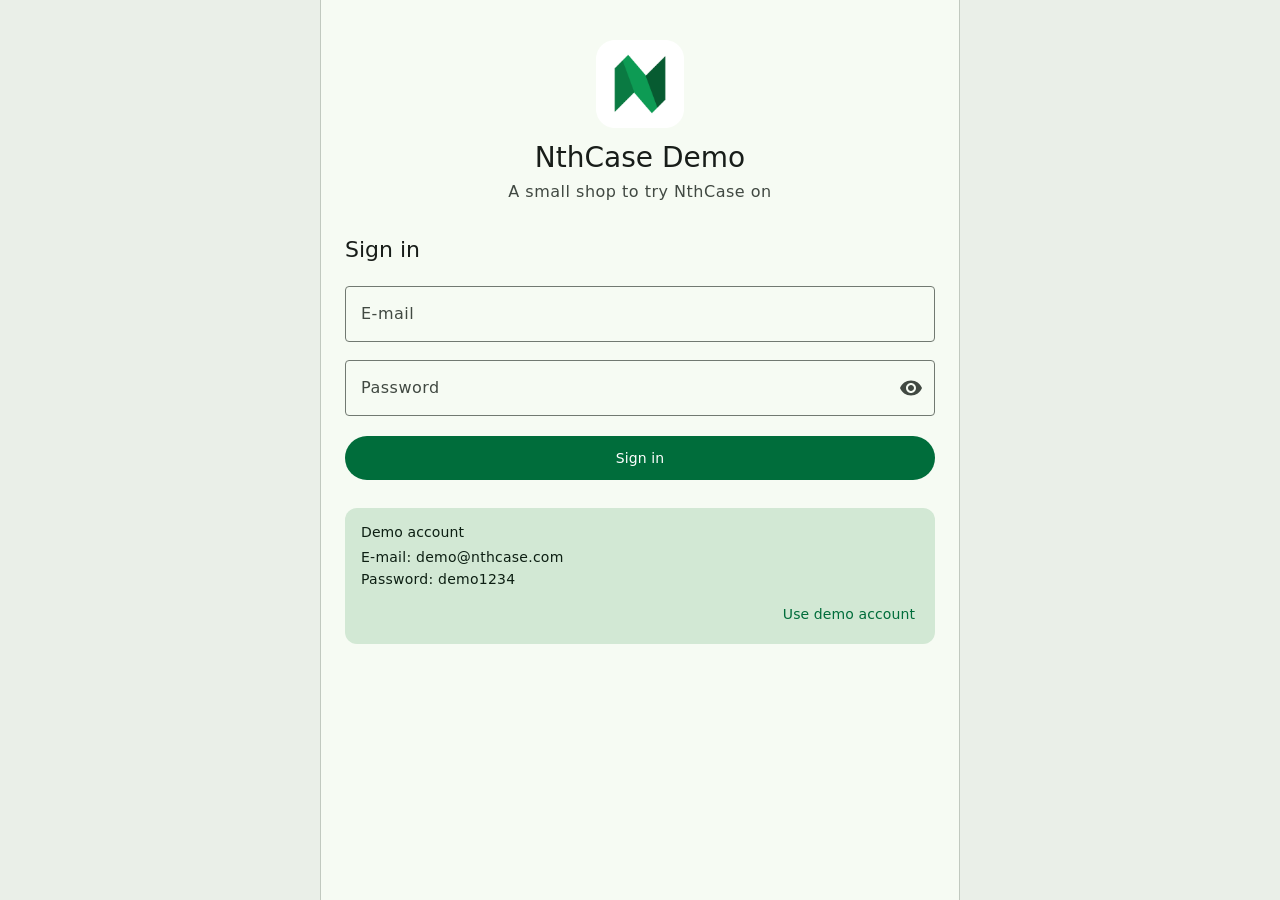
==== site/app/index.html @ c0ab0469 "Add a web twin of the NthCase Demo app under /app The shop now has a second page, at /app, that is t" ====
<!doctype html>
<html lang="en">
<head>
  <meta charset="utf-8">
  <meta name="viewport" content="width=device-width, initial-scale=1">
  <meta name="color-scheme" content="light dark">
  <title>NthCase Demo</title>
  <link rel="icon" href="nthcase_mark.png">
  <link rel="stylesheet" href="app.css">
  <script src="app.js" defer></script>
</head>
<body>
  <!-- The web twin of NthCase Demo (android-demo-app / ios-demo-app in GuruAI). One page; the hash picks the screen.
       Each screen is a <template> below, cloned into #screen when it opens, so only the open screen's ids exist. -->
  <div class="phone">
    <header class="toolbar" hidden>
      <button type="button" class="icon-button nav-back" aria-label="Back" title="Back" hidden>
        <svg viewBox="0 0 24 24" aria-hidden="true" data-icon="arrow_back"></svg>
      </button>
      <h1 class="toolbar-title"></h1>
      <button type="button" id="cart_action" class="icon-button cart-action" aria-label="Cart" title="Cart" hidden>
        <svg viewBox="0 0 24 24" aria-hidden="true" data-icon="ic_bag"></svg>
        <span id="cart_count" class="cart-count" hidden></span>
      </button>
      <button type="button" id="action_sign_out" class="icon-button" aria-label="Sign out" title="Sign out" hidden>
        <svg viewBox="0 0 24 24" aria-hidden="true" data-icon="ic_sign_out"></svg>
      </button>
    </header>
    <main id="screen" class="screen-host"></main>
  </div>

  <noscript><p class="noscript">NthCase Demo needs JavaScript.</p></noscript>

  <template id="screen-signin">
    <div class="screen scroll">
      <div class="signin">
        <img id="brand_mark" class="brand-mark" src="nthcase_mark.png" width="88" height="88"
             alt="NthCase Demo logo" aria-label="NthCase Demo logo">
        <h1 id="app_title" class="headline-medium" tabindex="-1">NthCase Demo</h1>
        <p id="store_tagline" class="body-large muted">A small shop to try NthCase on</p>

        <form class="signin-form" novalidate>
          <h2 class="title-large">Sign in</h2>
          <div class="field">
            <input id="email_input" type="email" placeholder=" " aria-label="E-mail" autocomplete="email"
                   autocapitalize="off" spellcheck="false" enterkeyhint="next">
            <label for="email_input">E-mail</label>
          </div>
          <div class="field has-end">
            <input id="password_input" type="password" placeholder=" " aria-label="Password"
                   autocomplete="current-password" enterkeyhint="done">
            <label for="password_input">Password</label>
            <button type="button" class="end-icon password-toggle" aria-label="Show password" aria-pressed="false">
              <svg viewBox="0 0 24 24" aria-hidden="true" data-icon="visibility"></svg>
            </button>
          </div>
          <p id="sign_in_error" class="body-medium error-text" role="status" aria-label="Wrong e-mail or password."
             hidden>Wrong e-mail or password.</p>
          <button id="sign_in_button" type="submit" class="filled-button wide tall" aria-label="Sign in">Sign in</button>
        </form>

        <section id="demo_account" class="demo-card">
          <h3 class="title-small">Demo account</h3>
          <p id="demo_account_details" class="body-medium" role="note"
             aria-label="Demo account. E-mail: demo@nthcase.com. Password: demo1234.">E-mail: demo@nthcase.com<br>Password: demo1234</p>
          <button id="use_demo_account" type="button" class="text-button" aria-label="Use demo account">Use demo account</button>
        </section>
      </div>
    </div>
  </template>

  <template id="screen-products">
    <div class="screen">
      <div class="field dense has-start has-end search-field">
        <svg class="start-icon" viewBox="0 0 24 24" aria-hidden="true" data-icon="ic_search"></svg>
        <input id="search_input" type="text" placeholder=" " aria-label="Search products" autocomplete="off"
               spellcheck="false" enterkeyhint="search">
        <label for="search_input">Search products</label>
        <button type="button" class="end-icon clear-text" aria-label="Clear text" hidden>
          <svg viewBox="0 0 24 24" aria-hidden="true" data-icon="cancel"></svg>
        </button>
      </div>
      <div class="scroll grow">
        <ul id="product_list" class="product-grid" aria-label="Fernwood Goods"></ul>
        <p id="products_empty" class="body-large muted products-empty" role="status"
           aria-label="No products match your search." hidden>No products match your search.</p>
      </div>
    </div>
  </template>

  <template id="screen-detail">
    <div class="screen">
      <div class="scroll grow">
        <div class="detail">
          <svg id="detail_image" class="art detail-image" viewBox="0 0 120 120" role="img"></svg>
          <h2 id="detail_name" class="headline-small"></h2>
          <p id="detail_price" class="title-large primary-text"></p>
          <p id="detail_description" class="body-large muted detail-description"></p>
          <p class="title-small quantity-label">Quantity</p>
          <div class="stepper">
            <button type="button" id="qty_decrease" class="outlined-icon-button" aria-label="Decrease quantity">
              <svg viewBox="0 0 24 24" aria-hidden="true" data-icon="ic_remove"></svg>
            </button>
            <output id="qty_value" class="title-large qty-value" aria-label="Quantity 1">1</output>
            <button type="button" id="qty_increase" class="outlined-icon-button" aria-label="Increase quantity">
              <svg viewBox="0 0 24 24" aria-hidden="true" data-icon="ic_add"></svg>
            </button>
          </div>
        </div>
      </div>
      <div class="bottom-bar">
        <div class="snackbar-host" role="status"></div>
        <button type="button" id="add_to_cart" class="filled-button wide tall" aria-label="Add to cart">
          <svg class="button-icon" viewBox="0 0 24 24" aria-hidden="true" data-icon="ic_bag"></svg>Add to cart
        </button>
      </div>
    </div>
  </template>

  <template id="snackbar">
    <div class="snackbar">
      <span id="snackbar_text" class="body-medium">Added to cart</span>
      <button type="button" id="snackbar_action" class="snackbar-action" aria-label="View cart">View cart</button>
    </div>
  </template>

  <template id="screen-cart">
    <div class="screen">
      <div id="cart_content" class="screen">
        <div class="scroll grow">
          <ul id="cart_lines" class="cart-lines"></ul>
        </div>
        <section id="cart_summary" class="cart-summary">
          <div class="total-row">
            <span class="title-medium" aria-hidden="true">Total</span>
            <output id="cart_total" class="headline-small"></output>
          </div>
          <button type="button" id="checkout_button" class="filled-button wide tall" aria-label="Checkout">Checkout</button>
          <button type="button" id="continue_shopping" class="text-button wide" aria-label="Continue shopping">Continue shopping</button>
        </section>
      </div>
      <div id="cart_empty" class="scroll grow" hidden>
        <div class="centered-body">
          <svg class="art empty-art" viewBox="0 0 120 120" role="img" aria-label="An empty shopping bag"
               data-art="art_empty_cart"></svg>
          <h2 id="cart_empty_title" class="title-large">Your cart is empty</h2>
          <p class="body-large muted">Pick something you like from the products.</p>
          <button type="button" id="browse_products" class="filled-button" aria-label="Browse products">Browse products</button>
        </div>
      </div>
    </div>
  </template>

  <template id="screen-order-placed">
    <div class="screen scroll">
      <div class="centered-body order-placed">
        <svg class="art order-art" viewBox="0 0 120 120" role="img" aria-label="A check mark"
             data-art="art_order_placed"></svg>
        <h1 id="order_placed_title" class="headline-medium" tabindex="-1">Order placed</h1>
        <p id="order_placed_message" class="body-large muted">Thank you! Your order is confirmed and on its way.</p>
        <button type="button" id="back_to_products" class="filled-button" aria-label="Back to products">Back to products</button>
      </div>
    </div>
  </template>
</body>
</html>
---- site/app/app.css ----
/* NthCase Demo, web twin. Colours from android-demo-app res/values/colors.xml and values-night/colors.xml;
   sizes and type follow its Material 3 layouts (1 dp = 1 px). */
:root {
  color-scheme: light dark;
  --primary: #006D3B;
  --on-primary: #FFFFFF;
  --primary-container: #98F6B5;
  --on-primary-container: #00210E;
  --secondary-container: #D2E8D4;
  --on-secondary-container: #0D1F13;
  --error: #BA1A1A;
  --background: #F6FBF3;
  --surface: #F6FBF3;
  --on-surface: #181D19;
  --on-surface-variant: #414942;
  --outline: #717971;
  --outline-variant: #C1C9BF;
  --surface-container-low: #F0F5ED;
  --surface-container: #EAEFE8;
  --surface-container-high: #E5EAE2;
  --inverse-surface: #2D322D;
  --inverse-on-surface: #EDF2EA;
  --inverse-primary: #7CDA9B;
  --art-bg-mug: #FBE7E1;
  --art-bg-notebook: #E3ECF7;
  --art-bg-plant: #E6F4E1;
  --art-bg-candle: #FBF1DE;
  --art-bg-tote: #F3EEDF;
  --art-bg-bottle: #E0F2F1;
  --art-bg-clock: #ECE7F6;
  --art-bg-lamp: #FCE9DD;
  --art-bg-sunglasses: #E1EEF8;
  --art-bg-umbrella: #F6E9EA;
  --font: Roboto, system-ui, -apple-system, "Segoe UI", "Helvetica Neue", Arial, sans-serif;
}

@media (prefers-color-scheme: dark) {
  :root {
    --primary: #7CDA9B;
    --on-primary: #00391C;
    --primary-container: #00522B;
    --on-primary-container: #98F6B5;
    --secondary-container: #384B3C;
    --on-secondary-container: #D2E8D4;
    --error: #FFB4AB;
    --background: #101510;
    --surface: #101510;
    --on-surface: #DFE4DC;
    --on-surface-variant: #C1C9BF;
    --outline: #8B938A;
    --outline-variant: #414942;
    --surface-container-low: #181D19;
    --surface-container: #1C211D;
    --surface-container-high: #262B27;
    --inverse-surface: #DFE4DC;
    --inverse-on-surface: #2D322D;
    --inverse-primary: #006D3B;
    --art-bg-mug: #3A2722;
    --art-bg-notebook: #1E2B3A;
    --art-bg-plant: #1F3420;
    --art-bg-candle: #3A2F1E;
    --art-bg-tote: #33301F;
    --art-bg-bottle: #1C3533;
    --art-bg-clock: #2C2640;
    --art-bg-lamp: #3B2A21;
    --art-bg-sunglasses: #1D2D3B;
    --art-bg-umbrella: #3A2426;
  }
}

* { box-sizing: border-box; }
html, body { height: 100%; margin: 0; }
body {
  background: var(--surface-container);
  color: var(--on-surface);
  font: 400 16px/24px var(--font);
  letter-spacing: 0.5px;
  -webkit-font-smoothing: antialiased;
  -webkit-tap-highlight-color: transparent;
}
[hidden] { display: none !important; }
h1, h2, h3, p, ul { margin: 0; padding: 0; }
ul { list-style: none; }
button, input, output { font: inherit; letter-spacing: inherit; color: inherit; }
button { cursor: pointer; }
button:disabled { cursor: default; }
[tabindex="-1"]:focus { outline: none; }
:focus-visible { outline: 2px solid var(--primary); outline-offset: 2px; }

/* Material 3 type scale */
.headline-medium { font-size: 28px; line-height: 36px; font-weight: 400; letter-spacing: 0; }
.headline-small { font-size: 24px; line-height: 32px; font-weight: 400; letter-spacing: 0; }
.title-large { font-size: 22px; line-height: 28px; font-weight: 400; letter-spacing: 0; }
.title-medium { font-size: 16px; line-height: 24px; font-weight: 500; letter-spacing: 0.15px; }
.title-small { font-size: 14px; line-height: 20px; font-weight: 500; letter-spacing: 0.1px; }
.body-large { font-size: 16px; line-height: 24px; font-weight: 400; letter-spacing: 0.5px; }
.body-medium { font-size: 14px; line-height: 20px; font-weight: 400; letter-spacing: 0.25px; }
.label-large { font-size: 14px; line-height: 20px; font-weight: 500; letter-spacing: 0.1px; }
.muted { color: var(--on-surface-variant); }
.primary-text { color: var(--primary); }

/* The phone: full width on a phone, a centred column on anything wider. */
.phone {
  position: relative;
  display: flex;
  flex-direction: column;
  width: 100%;
  max-width: 420px;
  height: 100vh;
  height: 100dvh;
  margin: 0 auto;
  background: var(--background);
  overflow: hidden;
}
@media (min-width: 421px) {
  .phone { border-inline: 1px solid var(--outline-variant); }
}
/* A wide window (or a phone on its side) gets the wider column and three product columns. */
@media (min-width: 1000px), (orientation: landscape) and (max-height: 500px) and (min-width: 600px) {
  .phone { max-width: 640px; }
  .product-grid { grid-template-columns: repeat(3, minmax(0, 1fr)) !important; }
}

.screen-host, .screen { display: flex; flex-direction: column; flex: 1; min-height: 0; }
.scroll { overflow-y: auto; overscroll-behavior: contain; }
.grow { flex: 1; min-height: 0; }

/* Toolbar */
.toolbar {
  display: flex;
  align-items: center;
  flex: none;
  height: 64px;
  padding: 0 0 0 4px;
  background: var(--surface);
}
.toolbar-title {
  flex: 1;
  min-width: 0;
  margin-left: 12px;
  font-size: 22px;
  line-height: 28px;
  font-weight: 400;
  letter-spacing: 0;
  white-space: nowrap;
  overflow: hidden;
  text-overflow: ellipsis;
}
.nav-back:not([hidden]) + .toolbar-title { margin-left: 8px; }

.icon-button {
  position: relative;
  display: inline-grid;
  place-items: center;
  flex: none;
  width: 48px;
  height: 48px;
  padding: 0;
  border: 0;
  border-radius: 50%;
  background: transparent;
  color: var(--on-surface-variant);
}
.icon-button svg { width: 24px; height: 24px; }
.cart-action { color: var(--on-surface); }
.icon-button:hover { background: color-mix(in srgb, currentColor 8%, transparent); }
.icon-button:active { background: color-mix(in srgb, currentColor 12%, transparent); }
.cart-count {
  position: absolute;
  top: 6px;
  right: 4px;
  min-width: 18px;
  height: 18px;
  padding: 0 4px;
  border-radius: 9px;
  background: var(--primary);
  color: var(--on-primary);
  font-size: 11px;
  line-height: 18px;
  font-weight: 500;
  letter-spacing: 0.5px;
  text-align: center;
}

/* Buttons */
.filled-button, .text-button {
  display: inline-flex;
  align-items: center;
  justify-content: center;
  gap: 8px;
  min-height: 40px;
  padding: 0 24px;
  border: 0;
  border-radius: 999px;
  font-size: 14px;
  line-height: 20px;
  font-weight: 500;
  letter-spacing: 0.1px;
}
.filled-button { background: var(--primary); color: var(--on-primary); }
.filled-button:hover { box-shadow: inset 0 0 0 100px color-mix(in srgb, var(--on-primary) 8%, transparent); }
.filled-button:active { box-shadow: inset 0 0 0 100px color-mix(in srgb, var(--on-primary) 12%, transparent); }
.text-button { padding: 0 12px; background: transparent; color: var(--primary); }
.text-button:hover { background: color-mix(in srgb, var(--primary) 8%, transparent); }
.text-button:active { background: color-mix(in srgb, var(--primary) 12%, transparent); }
.wide { width: 100%; }
.tall { min-height: 44px; }
.button-icon { width: 18px; height: 18px; flex: none; }

.outlined-icon-button {
  position: relative;
  display: inline-grid;
  place-items: center;
  flex: none;
  width: 48px;
  height: 48px;
  padding: 0;
  border: 0;
  background: transparent;
  color: var(--primary);
}
.outlined-icon-button::before {
  content: "";
  position: absolute;
  inset: 4px;
  border: 1px solid var(--outline);
  border-radius: 50%;
}
.outlined-icon-button svg { position: relative; width: 24px; height: 24px; }
.outlined-icon-button:hover::before { background: color-mix(in srgb, var(--primary) 8%, transparent); }
.outlined-icon-button:active::before { background: color-mix(in srgb, var(--primary) 12%, transparent); }
.outlined-icon-button:disabled { color: color-mix(in srgb, var(--on-surface) 38%, transparent); }
.outlined-icon-button:disabled::before {
  border-color: color-mix(in srgb, var(--on-surface) 12%, transparent);
  background: transparent;
}

/* Outlined text fields, label inside until the field has focus or text */
.field { position: relative; }
.field input {
  display: block;
  width: 100%;
  height: 56px;
  margin: 0;
  padding: 0 16px;
  border: 1px solid var(--outline);
  border-radius: 4px;
  background: transparent;
  color: var(--on-surface);
  font-size: 16px;
  letter-spacing: 0.5px;
  outline: none;
  caret-color: var(--primary);
}
.field input:hover { border-color: var(--on-surface); }
.field input:focus { border-color: var(--primary); box-shadow: inset 0 0 0 1px var(--primary); }
.field label {
  position: absolute;
  left: 12px;
  top: 28px;
  transform: translateY(-50%);
  padding: 0 4px;
  color: var(--on-surface-variant);
  font-size: 16px;
  line-height: 24px;
  letter-spacing: 0.5px;
  pointer-events: none;
  transition: top 0.15s, font-size 0.15s, line-height 0.15s;
}
.field input:focus + label,
.field input:not(:placeholder-shown) + label {
  top: 0;
  font-size: 12px;
  line-height: 16px;
  letter-spacing: 0.4px;
  background: var(--background);
}
.field input:focus + label { color: var(--primary); }
.field.has-end input { padding-right: 52px; }
.field.has-start input { padding-left: 52px; }
.field.has-start label { left: 48px; }
.field.has-start input:focus + label,
.field.has-start input:not(:placeholder-shown) + label { left: 12px; }
.field .start-icon {
  position: absolute;
  left: 12px;
  top: 50%;
  width: 24px;
  height: 24px;
  transform: translateY(-50%);
  color: var(--on-surface-variant);
  pointer-events: none;
}
.field .end-icon {
  position: absolute;
  right: 0;
  top: 50%;
  display: grid;
  place-items: center;
  width: 48px;
  height: 48px;
  padding: 0;
  border: 0;
  border-radius: 50%;
  transform: translateY(-50%);
  background: transparent;
  color: var(--on-surface-variant);
}
.field .end-icon svg { width: 24px; height: 24px; }
.field.dense input { height: 48px; }
.field.dense label { top: 24px; }

/* Sign in */
.signin {
  display: flex;
  flex-direction: column;
  align-items: center;
  padding: 40px 24px 24px;
}
.brand-mark { display: block; width: 88px; height: 88px; }
#app_title { margin-top: 12px; }
#store_tagline { margin-top: 4px; text-align: center; }
.signin-form { display: flex; flex-direction: column; align-self: stretch; margin-top: 32px; }
.signin-form .field { margin-top: 22px; }
.signin-form .field + .field { margin-top: 18px; }
.error-text { margin-top: 8px; color: var(--error); }
#sign_in_button { margin-top: 20px; }
.demo-card {
  display: flex;
  flex-direction: column;
  align-self: stretch;
  margin-top: 28px;
  padding: 14px 8px 6px 16px;
  border-radius: 12px;
  background: var(--secondary-container);
  color: var(--on-secondary-container);
}
#demo_account_details { margin-top: 4px; line-height: 22px; }
#use_demo_account { align-self: flex-end; min-height: 48px; color: var(--primary); }

/* Products */
.search-field { flex: none; margin: 14px 16px 0; }
.product-grid {
  display: grid;
  grid-template-columns: repeat(2, minmax(0, 1fr));
  padding: 8px 10px 16px;
}
.product-grid li { display: flex; padding: 6px; }
.product-card {
  display: flex;
  flex-direction: column;
  align-items: stretch;
  width: 100%;
  padding: 10px;
  border: 0;
  border-radius: 12px;
  background: var(--surface-container-low);
  color: var(--on-surface);
  text-align: left;
}
.product-card:hover { box-shadow: inset 0 0 0 100px color-mix(in srgb, var(--on-surface) 8%, transparent); }
.product-card:active { box-shadow: inset 0 0 0 100px color-mix(in srgb, var(--on-surface) 12%, transparent); }
.art { display: block; }
.product-image { width: 100%; height: auto; aspect-ratio: 1; }
/* Android draws the card's name and price at the font's own line height, not the type scale's. */
.product-name { margin-top: 10px; line-height: 21px; white-space: nowrap; overflow: hidden; text-overflow: ellipsis; }
.product-card .label-large { margin-top: 2px; line-height: 19px; }
.products-empty { margin-top: 48px; text-align: center; }

/* Product details */
.detail { display: flex; flex-direction: column; align-items: flex-start; padding: 16px; }
.detail-image { width: 100%; height: auto; aspect-ratio: 1; margin-bottom: 16px; }
#detail_price { margin-top: 4px; }
.detail-description { margin-top: 12px; }
.quantity-label { margin-top: 20px; }
.stepper { display: flex; align-items: center; margin-top: 8px; }
.qty-value { min-width: 48px; text-align: center; }
.bottom-bar { position: relative; flex: none; padding: 16px; }
.snackbar-host { position: absolute; left: 8px; right: 8px; bottom: 100%; }
.snackbar {
  display: flex;
  align-items: center;
  min-height: 48px;
  margin-bottom: 4px;
  padding: 0 8px 0 16px;
  border-radius: 4px;
  background: var(--inverse-surface);
  color: var(--inverse-on-surface);
  box-shadow: 0 3px 5px rgba(0, 0, 0, 0.2), 0 6px 10px rgba(0, 0, 0, 0.14);
  animation: snackbar-in 0.15s ease-out;
}
.snackbar #snackbar_text { flex: 1; }
.snackbar-action {
  min-height: 36px;
  padding: 0 8px;
  border: 0;
  border-radius: 4px;
  background: transparent;
  color: var(--inverse-primary);
  font-size: 14px;
  font-weight: 500;
  letter-spacing: 0.1px;
}
.snackbar-action:hover { background: color-mix(in srgb, var(--inverse-primary) 8%, transparent); }
@keyframes snackbar-in { from { opacity: 0; transform: translateY(8px); } }
@media (prefers-reduced-motion: reduce) { .snackbar { animation: none; } .field label { transition: none; } }

/* Cart */
.cart-lines { padding: 8px 10px; }
.cart-line {
  display: flex;
  align-items: center;
  margin: 6px;
  padding: 12px 8px 4px 12px;
  border-radius: 12px;
  background: var(--surface-container-low);
}
.line-image { flex: none; align-self: flex-start; width: 64px; height: 64px; }
.line-main { display: flex; flex-direction: column; align-items: flex-start; flex: 1; min-width: 0; margin-left: 12px; }
.line-name { max-width: 100%; white-space: nowrap; overflow: hidden; text-overflow: ellipsis; }
.line-remove { min-height: 48px; margin-left: -12px; }
.line-side { display: flex; flex-direction: column; align-items: flex-end; }
.stepper.small { margin-top: 0; }
.line-qty { min-width: 32px; text-align: center; }
.line-total { margin-right: 8px; }
.cart-summary { flex: none; padding: 16px; background: var(--surface-container); }
.total-row { display: flex; align-items: center; justify-content: space-between; }
#checkout_button { margin-top: 12px; }
#continue_shopping { min-height: 48px; margin-top: 4px; }
.centered-body {
  display: flex;
  flex-direction: column;
  align-items: center;
  justify-content: center;
  min-height: 100%;
  padding: 16px;
  text-align: center;
}
.empty-art { width: 96px; height: 96px; }
#cart_empty_title { margin-top: 16px; }
.centered-body .body-large { margin-top: 4px; }
#browse_products { margin-top: 20px; }

/* Order placed */
.order-placed { padding: 24px; }
.order-art { width: 120px; height: 120px; }
#order_placed_title { margin-top: 20px; }
.order-placed #order_placed_message { margin-top: 8px; }
#back_to_products { margin-top: 28px; }

.noscript { padding: 24px; text-align: center; }
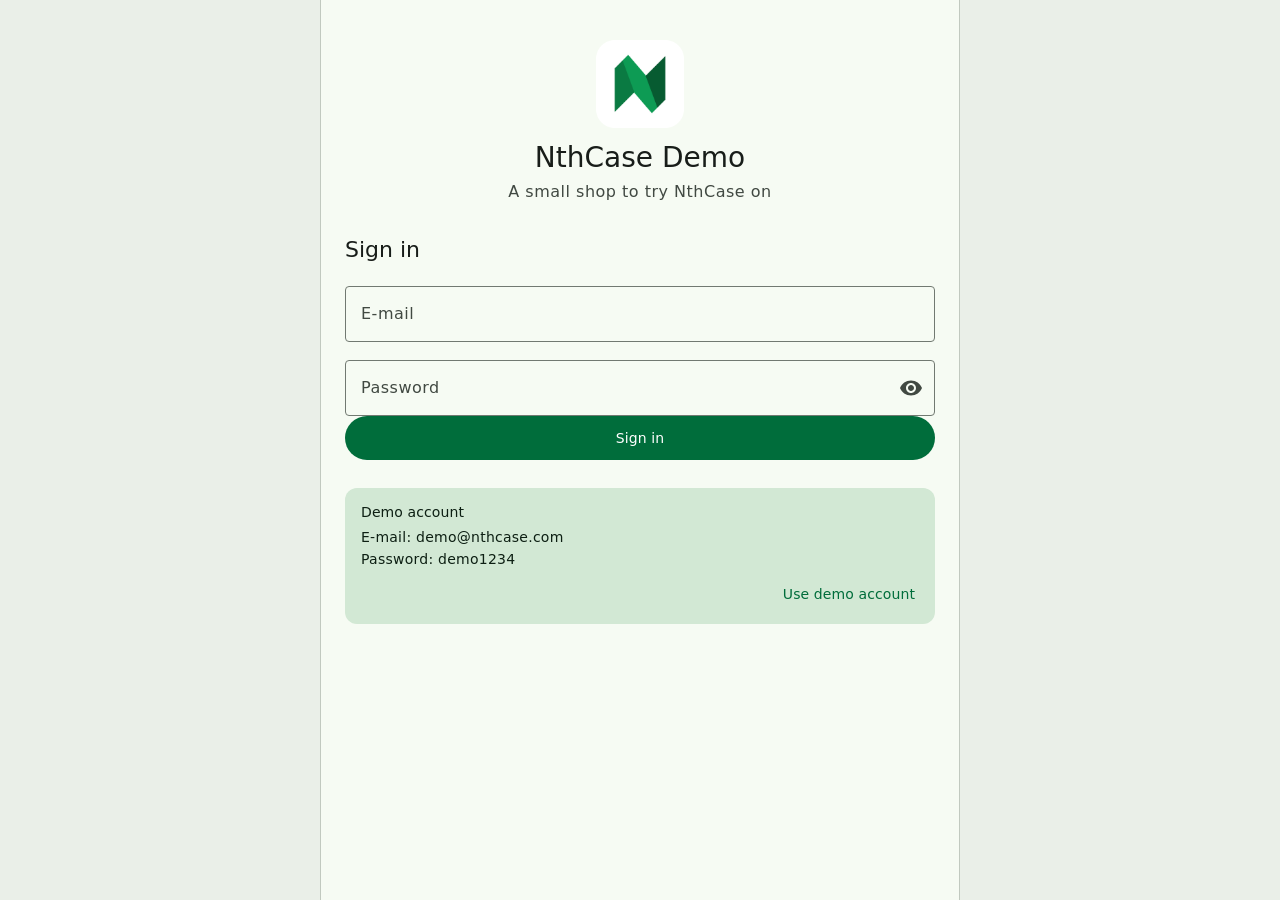
==== commit cf0305d6: "Rename the sign-in button and show card prices in amber A small "release 2" of the web twin for the " ====
--- a/site/app/index.html
+++ b/site/app/index.html
@@ -56,7 +56,7 @@
           </div>
           <p id="sign_in_error" class="body-medium error-text" role="status" aria-label="Wrong e-mail or password."
              hidden>Wrong e-mail or password.</p>
-          <button id="sign_in_button" type="submit" class="filled-button wide tall" aria-label="Sign in">Sign in</button>
+          <button id="login_submit" type="submit" class="filled-button wide tall" aria-label="Sign in">Sign in</button>
         </form>
 
         <section id="demo_account" class="demo-card">
--- a/site/app/app.css
+++ b/site/app/app.css
@@ -365,6 +365,8 @@
 /* Android draws the card's name and price at the font's own line height, not the type scale's. */
 .product-name { margin-top: 10px; line-height: 21px; white-space: nowrap; overflow: hidden; text-overflow: ellipsis; }
 .product-card .label-large { margin-top: 2px; line-height: 19px; }
+/* Release 2: prices on the cards in amber. */
+.product-card .label-large { color: #b45309; font-weight: 700; }
 .products-empty { margin-top: 48px; text-align: center; }
 
 /* Product details */
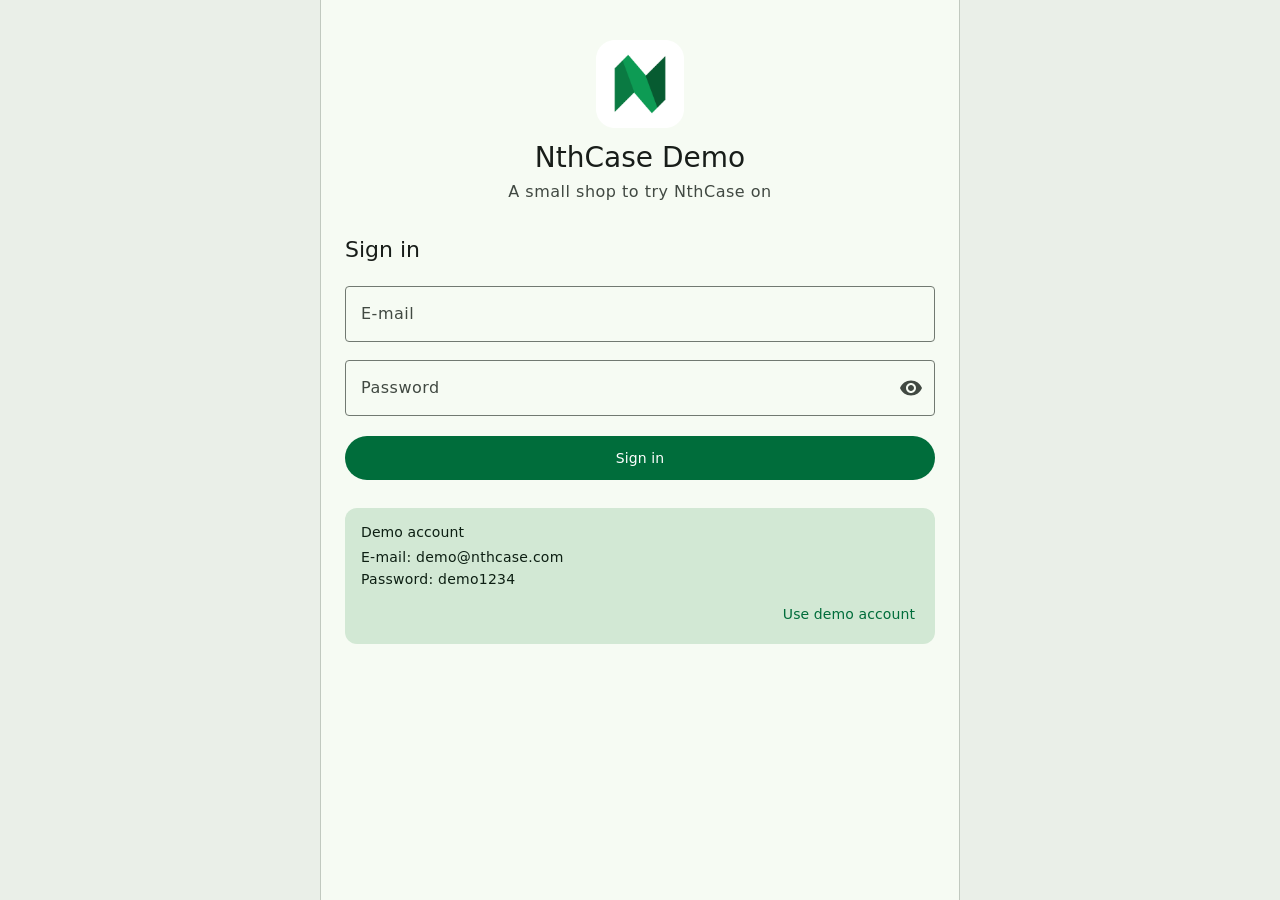
==== commit 8a242f47: "Put the sign-in button id and the card prices back The film's "release 2" is over. The Sign in butto" ====
--- a/site/app/index.html
+++ b/site/app/index.html
@@ -56,7 +56,7 @@
           </div>
           <p id="sign_in_error" class="body-medium error-text" role="status" aria-label="Wrong e-mail or password."
              hidden>Wrong e-mail or password.</p>
-          <button id="login_submit" type="submit" class="filled-button wide tall" aria-label="Sign in">Sign in</button>
+          <button id="sign_in_button" type="submit" class="filled-button wide tall" aria-label="Sign in">Sign in</button>
         </form>
 
         <section id="demo_account" class="demo-card">
--- a/site/app/app.css
+++ b/site/app/app.css
@@ -365,8 +365,6 @@
 /* Android draws the card's name and price at the font's own line height, not the type scale's. */
 .product-name { margin-top: 10px; line-height: 21px; white-space: nowrap; overflow: hidden; text-overflow: ellipsis; }
 .product-card .label-large { margin-top: 2px; line-height: 19px; }
-/* Release 2: prices on the cards in amber. */
-.product-card .label-large { color: #b45309; font-weight: 700; }
 .products-empty { margin-top: 48px; text-align: center; }
 
 /* Product details */
